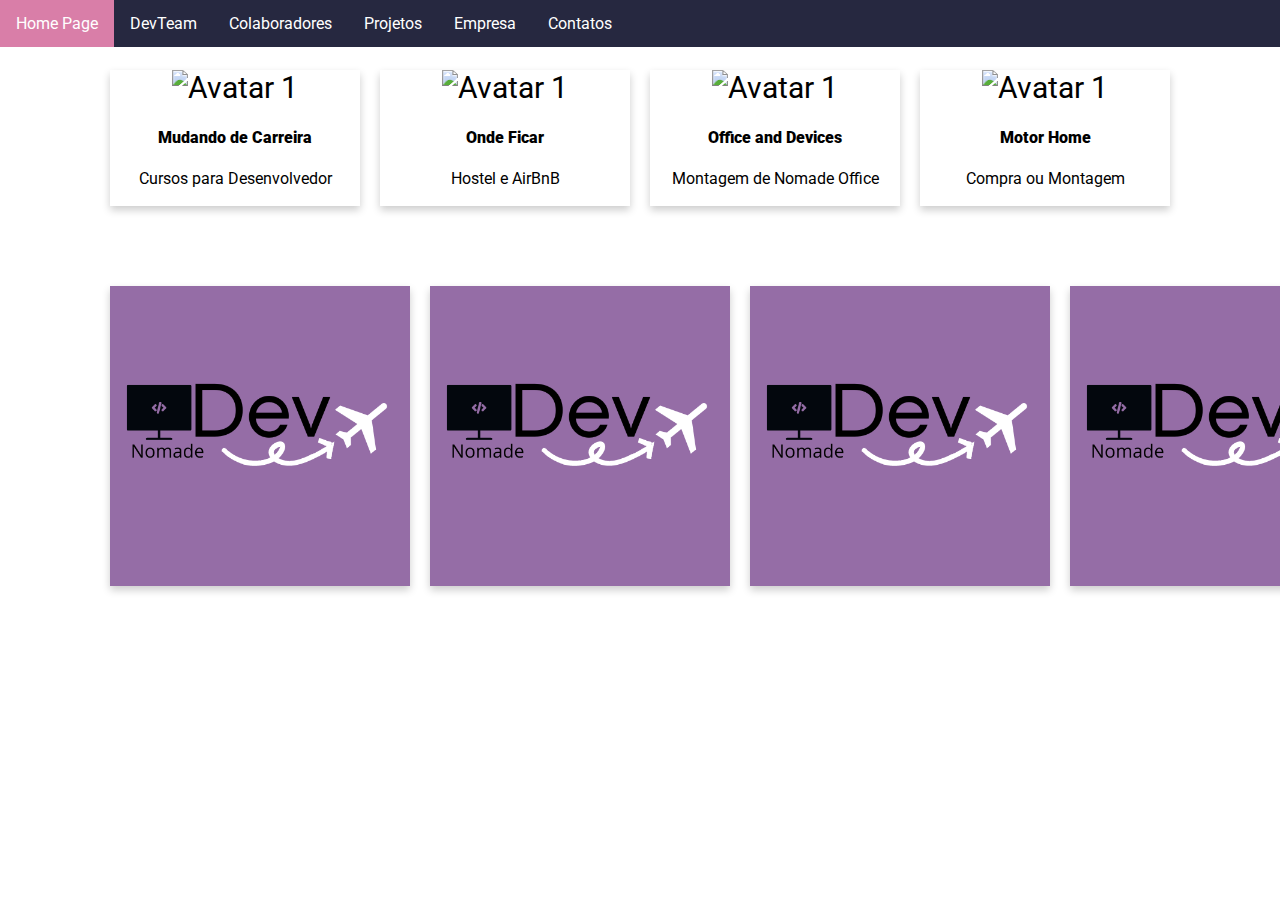
==== index.html @ d5f676a1 "Aula 08 - FlipCard" ====
<!DOCTYPE html>
<html lang="en">

<head>
    <meta charset="UTF-8">
    <meta http-equiv="X-UA-Compatible" content="IE=edge">
    <meta name="viewport" content="width=device-width, initial-scale=1.0">
    <link rel="preconnect" href="https://fonts.googleapis.com">
    <link rel="preconnect" href="https://fonts.gstatic.com" crossorigin>
    <link href="https://fonts.googleapis.com/css2?family=Roboto:wght@100&display=swap" rel="stylesheet">
    <link rel="stylesheet" href="./css/style.css">
    <title>Projeto PW1</title>
</head>

<body>
    <header>
        <nav>
            <ul>
                <li><a class="active" href="#">Home Page</a></li>
                <li><a href="#">DevTeam</a></li>
                <li><a href="#">Colaboradores</a></li>
                <li><a href="#">Projetos</a></li>
                <li><a href="#">Empresa</a></li>
                <li><a href="#">Contatos</a></li>
            </ul>
        </nav>
    </header>
    <main>
        <div class="flex-container">
            <div class="flex-item">
                <div class="card">
                    <img src="img/devCard1.jpg" alt="Avatar 1" style="width: 100%;">
                    <div class="container">
                        <h4><b>Mudando de Carreira</b></h4>
                        <p>Cursos para Desenvolvedor</p>
                    </div>
                </div>
            </div>
            <div class="flex-item">
                <div class="card">
                    <img src="img/devCard2.jpg" alt="Avatar 1" style="width: 100%;">
                    <div class="container">
                        <h4><b>Onde Ficar</b></h4>
                        <p>Hostel e AirBnB</p>
                    </div>
                </div>
            </div>
            <div class="flex-item">
                <div class="card">
                    <img src="img/devCard3.jpg" alt="Avatar 1" style="width: 100%;">
                    <div class="container">
                        <h4><b>Office and Devices</b></h4>
                        <p>Montagem de Nomade Office</p>
                    </div>
                </div>
            </div>
            <div class="flex-item">
                <div class="card">
                    <img src="img/devCard4.jpg" alt="Avatar 1" style="width: 100%;">
                    <div class="container">
                        <h4><b>Motor Home</b></h4>
                        <p>Compra ou Montagem</p>
                    </div>
                </div>
            </div>
        </div>
        
        <div class="flex-container">
            <div class="flex-item">
                <div class="flip-card">
                    <div class="flip-card-inner">
                        <div class="flip-card-front">
                            <img src="./img/logoDev.png" alt="" style="width: 300px; height: 300px;">
                        </div>
                        <div class="flip-card-back">
                            <h3> Novidades</h3>
                            <p> Tecnologias & Frameworks</p>

                        </div>
                    </div>
                </div>
            </div>
            <div class="flex-item">
                <div class="flip-card">
                    <div class="flip-card-inner">
                        <div class="flip-card-front">
                            <img src="./img/logoDev.png" alt="" style="width: 300px; height: 300px;">
                        </div>
                        <div class="flip-card-back">
                            <h3> Discord</h3>
                            <p> Stackoverflow & Comunidades</p>

                        </div>
                    </div>
                </div>
            </div>
            <div class="flex-item">
                <div class="flip-card">
                    <div class="flip-card-inner">
                        <div class="flip-card-front">
                            <img src="./img/logoDev.png" alt="" style="width: 300px; height: 300px;">
                        </div>
                        <div class="flip-card-back">
                            <h3> Bootcamps </h3>
                            <p> Inscrições e Oportunidades </p>

                        </div>
                    </div>
                </div>
            </div>
            <div class="flex-item">
                <div class="flip-card">
                    <div class="flip-card-inner">
                        <div class="flip-card-front">
                            <img src="./img/logoDev.png" alt="" style="width: 300px; height: 300px;">
                        </div>
                        <div class="flip-card-back">
                            <h3> DevNomade </h3>
                            <p> Material Didático & Imersões </p>

                        </div>
                    </div>
                </div>
            </div>
        </div>
    </main>
    <footer>

    </footer>
</body>

</html>
---- css/style.css ----
body{
    margin: 0;
    padding: 0;
    font-family: 'Roboto', sans-serif;
}
.flip-card{
    background-color: transparent;
    width: 300px;
    height: 300px;
    perspective: 1000px;
}
.flip-card-inner{
    position: relative;
    width: 100%;
    height: 100%;
    text-align: center;
    transition: transform 0.6s;
    transform-style: preserve-3d;
    box-shadow: 0 4px 8px 0 rgba(0, 0, 0, 0.2);
}
.flip-card:hover .flip-card-inner{
    transform: rotateY(180deg);
}
.flip-card-front, .flip-card-back{
    position: absolute;
    width: 100%;
    height: 100%;
    -webkit-backface-visibility: hidden;
    backface-visibility: hidden;
}
.flip-card-front{
    background-color: black;
    color: white;
}
.flip-card-back{
    background-color: #262840;
    color: #D97EA8;
    transform: rotateY(180deg);
}
* {
    box-sizing: border-box;
}
.flex-container{
    max-width: 1080px;
    margin-left: auto;
    margin-right: auto;
    margin-top: 60px;
    display: flex;
    flex-direction: row;
    font-size: 30px;
    text-align: center;
}
.flex-item{
    padding: 10px;
    flex: 50%;
}
@media (max-width: 800px) {
    .flex-container{
        flex-direction: column;
    }    
}
ul{
    list-style-type: none;
    margin: 0;
    padding: 0;
    overflow: hidden;
    background-color: #262840;
    position: fixed;
    top: 0;
    width: 100%;
}
li{
    float: left;
}
li a{
    display: block;
    color: white;
    text-align: center;
    padding: 14px 16px;
    text-decoration: none;
}
li a:hover:not(.active){
    background-color: #2E3559;
}
.active{
    background-color:#D97EA8;
}
.card{
    box-shadow: 0 4px 8px 0 rgba(0, 0, 0, 0.2);
    transition: 0.3s;
    width: 100%;
}
.card:hover{
    box-shadow: 0 20px 32px 0 rgba(0, 0, 0, 0.2);
}
.container{
    padding: 2px 16px;
    font-size: medium;
}
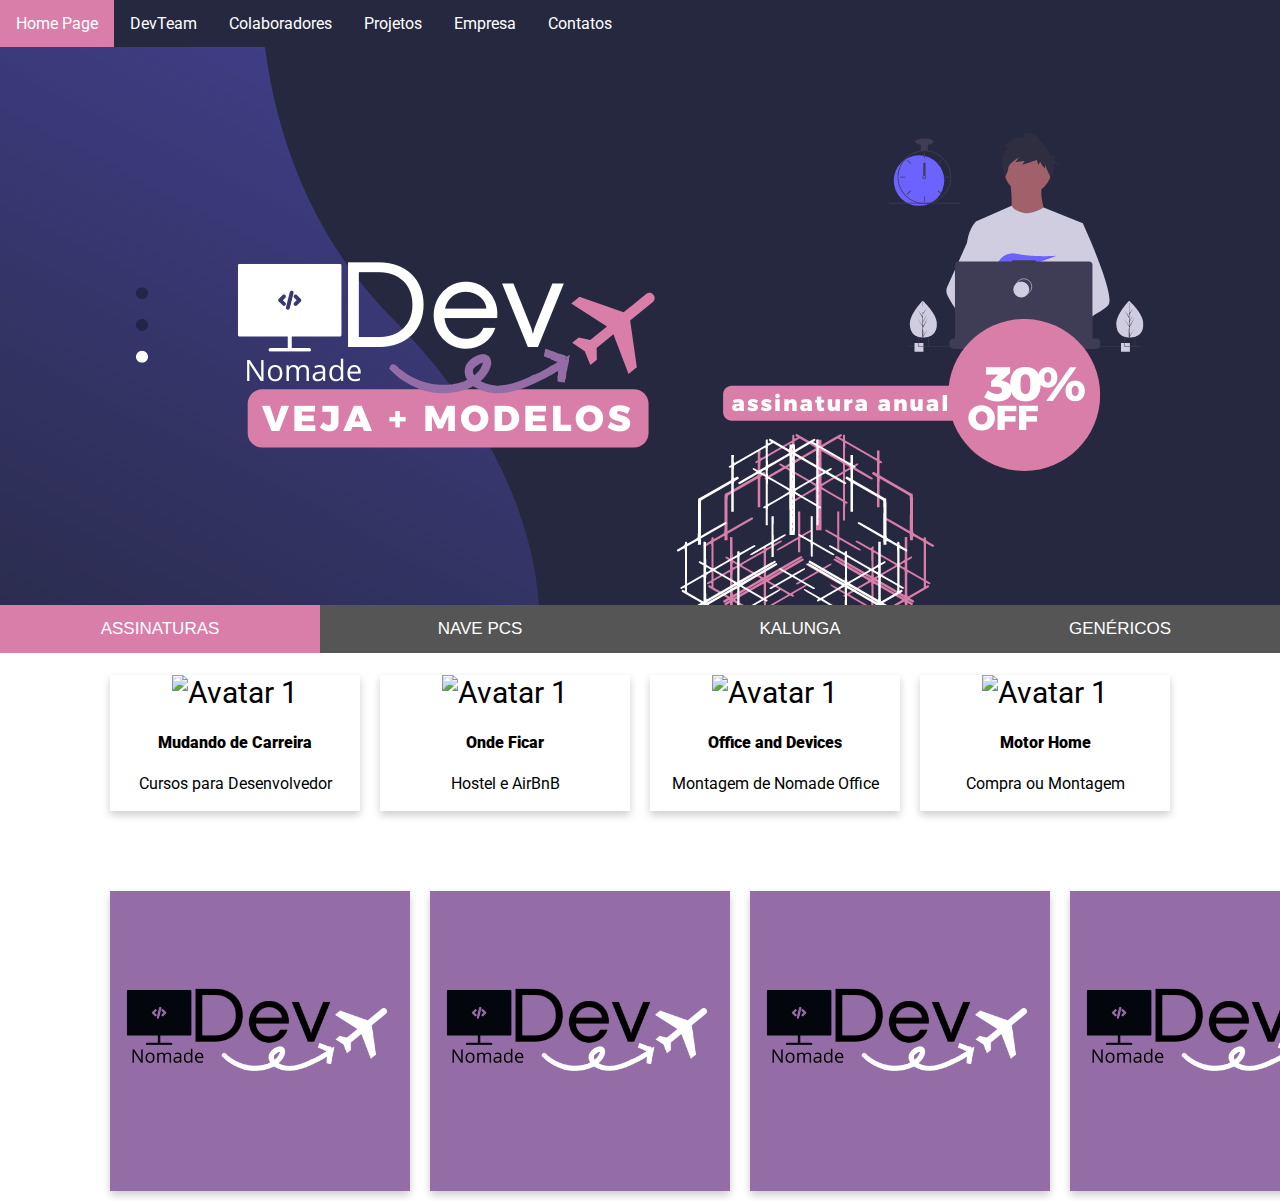
==== commit acc39439: "Aula 10 - Tabheader e controle de imagem" ====
--- a/index.html
+++ b/index.html
@@ -26,6 +26,29 @@
         </nav>
     </header>
     <main>
+        <div class="bannerTab">
+            <div id="banner1" class="tabcontent">
+                
+            </div>
+            <div id="banner2" class="tabcontent">
+                
+            </div>
+            <div id="banner3" class="tabcontent">
+                
+            </div>
+            <div id="banner4" class="tabcontent">
+                
+            </div>
+            <button class="tablink" onclick="openCity('banner1',this,'#D97EA8')" id="defaultOpen"> ASSINATURAS</button>
+            <button class="tablink" onclick="openCity('banner2',this,'#D97EB9')">NAVE PCS</button>
+            <button class="tablink" onclick="openCity('banner3',this,'#D97ECA')">KALUNGA</button>
+            <button class="tablink" onclick="openCity('banner4',this,'#D97EDB')"> GENÉRICOS</button>
+
+
+
+        </div>
+        
+
         <div class="flex-container">
             <div class="flex-item">
                 <div class="card">
@@ -125,6 +148,24 @@
         </div>
     </main>
     <footer>
+        <script>
+            function openCity(cityName,elmnt,color) {
+              var i, tabcontent, tablinks;
+              tabcontent = document.getElementsByClassName("tabcontent");
+              for (i = 0; i < tabcontent.length; i++) {
+                tabcontent[i].style.display = "none";
+              }
+              tablinks = document.getElementsByClassName("tablink");
+              for (i = 0; i < tablinks.length; i++) {
+                tablinks[i].style.backgroundColor = "";
+              }
+              document.getElementById(cityName).style.display = "block";
+              elmnt.style.backgroundColor = color;
+            
+            }
+            // Get the element with id="defaultOpen" and click on it
+            document.getElementById("defaultOpen").click();
+            </script>
 
     </footer>
 </body>
--- a/css/style.css
+++ b/css/style.css
@@ -2,6 +2,44 @@
     margin: 0;
     padding: 0;
     font-family: 'Roboto', sans-serif;
+}
+.tablink{
+    background-color: #555;
+    color: white;
+    float: left;
+    border: none;
+    outline: none;
+    cursor: pointer;
+    padding: 14px 16px;
+    font-size: 17px;
+    width: 25%;
+}
+.tablink:hover{
+    background-color: #777;
+}
+.tabcontent{
+    color: white;
+    display: none;
+    padding: 50px;
+    text-align: center;
+    height: 560px;
+    margin-top: 45px;
+}
+#banner1{
+    background-image: url(../img/1.png);
+    background-position: center;
+}
+#banner2{
+    background-image: url(../img/2.png);
+    background-position: center;
+}
+#banner3{
+    background-image: url(../img/3.png);
+    background-position: center;
+}
+#banner4{
+    background-image: url(../img/4.png);
+    background-position: center;
 }
 .flip-card{
     background-color: transparent;
@@ -59,6 +97,11 @@
         flex-direction: column;
     }    
 }
+@media (max-width:880px){
+    .bannertab{
+        display: none;
+    }
+}
 ul{
     list-style-type: none;
     margin: 0;
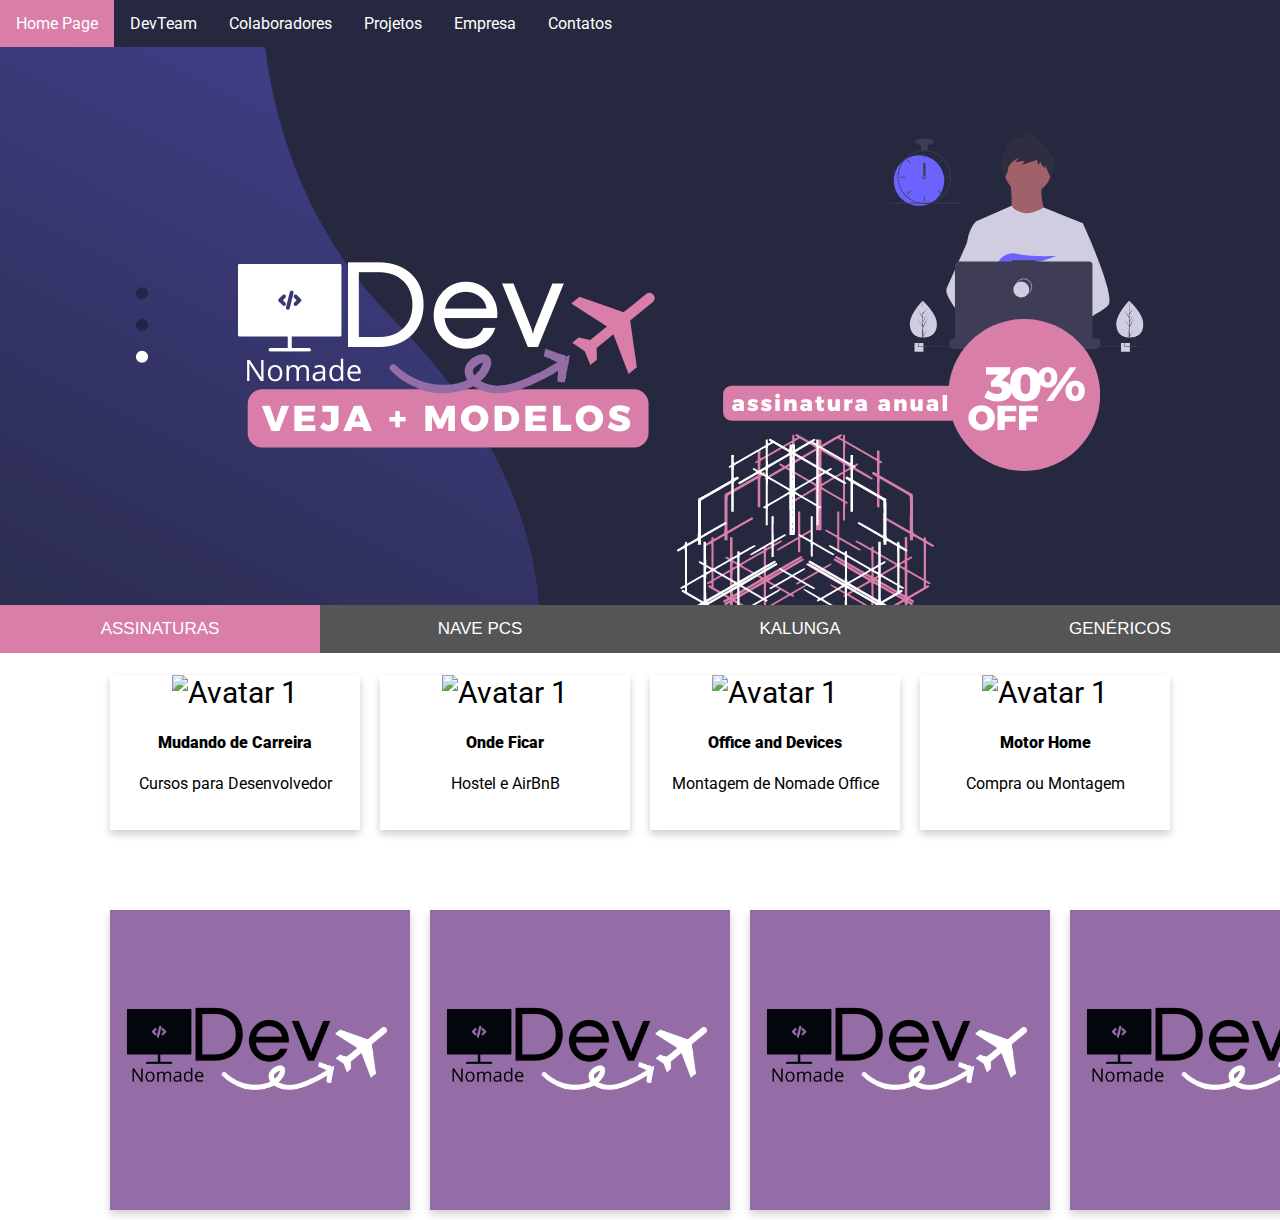
==== commit 995d3cea: "Aula 11 - Formulários parte 1" ====
--- a/index.html
+++ b/index.html
@@ -16,8 +16,8 @@
     <header>
         <nav>
             <ul>
-                <li><a class="active" href="#">Home Page</a></li>
-                <li><a href="#">DevTeam</a></li>
+                <li><a class="active" href="./index.html">Home Page</a></li>
+                <li><a href="./cadastro.html">DevTeam</a></li>
                 <li><a href="#">Colaboradores</a></li>
                 <li><a href="#">Projetos</a></li>
                 <li><a href="#">Empresa</a></li>
--- a/css/style.css
+++ b/css/style.css
@@ -2,6 +2,22 @@
     margin: 0;
     padding: 0;
     font-family: 'Roboto', sans-serif;
+}
+.container-form{
+    padding: 16px;
+    background-color: aliceblue;
+}
+input[type=text],input[type=password]{
+    width: 100%;
+    padding: 15px;
+    margin: 5px 0px 22px 0px;
+    display: inline-block;
+    border: none;
+    background: #f1f1f1;
+}
+input[type=text]:focus,input[type=password]:focus{
+    background: #ddd;
+    outline: none;
 }
 .tablink{
     background-color: #555;
@@ -40,6 +56,12 @@
 #banner4{
     background-image: url(../img/4.png);
     background-position: center;
+}
+#bannerForm{
+    background-image: url(../img/4.png);
+    background-position: center;
+    width: 100%;
+    height: 560px;
 }
 .flip-card{
     background-color: transparent;
@@ -139,4 +161,5 @@
 .container{
     padding: 2px 16px;
     font-size: medium;
+    height: 120px;
 }